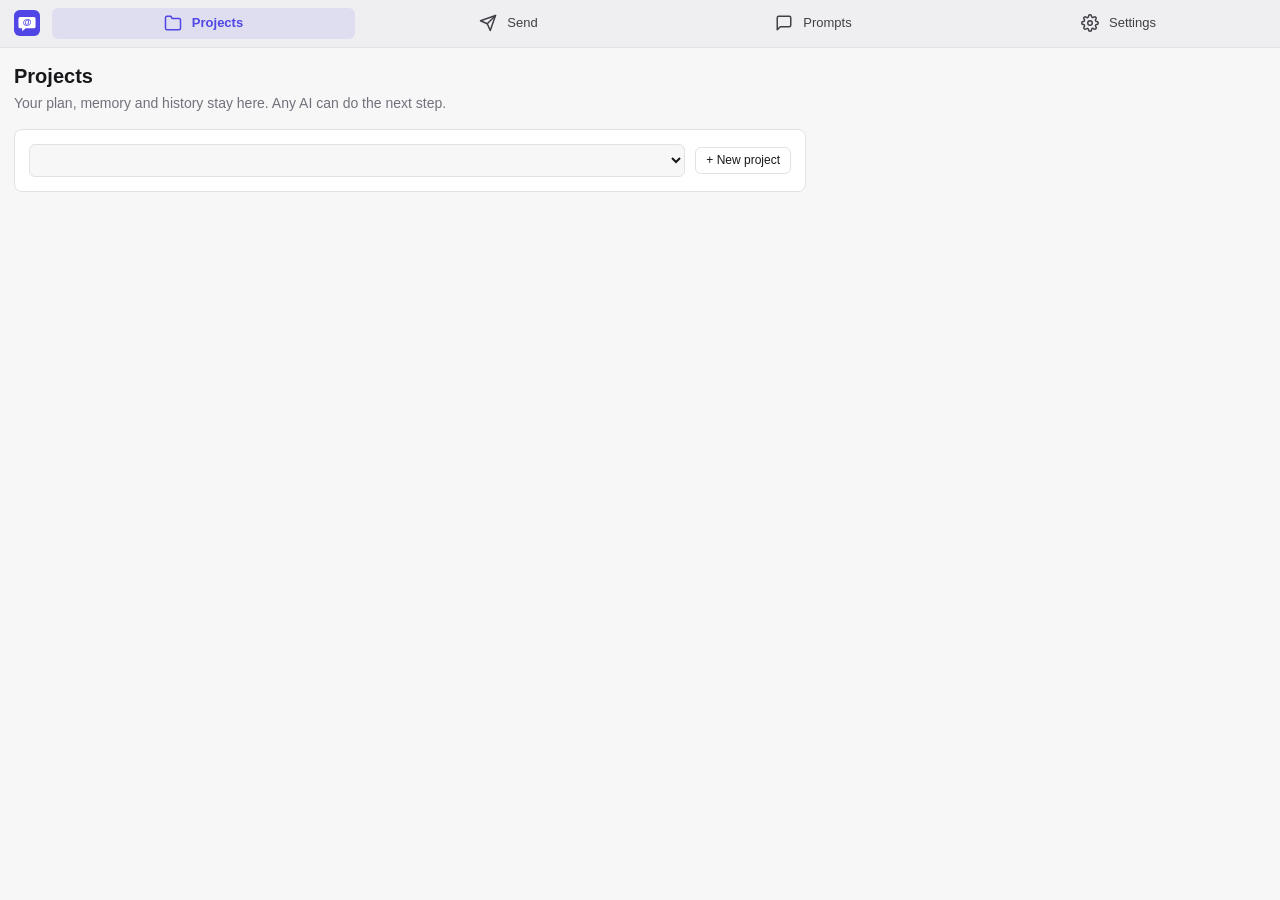
==== ui/manager.html @ dd1c1232 "WIP Phase 3.2 Step A: styles registry, library query, shared picker core, site overlay, manager tray" ====
<!DOCTYPE html>
<html lang="en">
<head>
  <meta charset="UTF-8">
  <meta name="viewport" content="width=device-width, initial-scale=1.0">
  <title>Workspace Manager</title>
  <link rel="icon" href="../icons/icon.svg">
  <link rel="stylesheet" href="manager.css">
  <script src="../utils/site_profiles_registry.js" defer></script>
  <script src="../utils/skills_registry.js" defer></script>
  <script src="../utils/styles_registry.js" defer></script>
  <script src="../utils/library.js" defer></script>
  <script src="../utils/picker_core.js" defer></script>
  <script src="modules/picker_tray.js" defer></script>
  <!-- Hidden in v0.6 (code kept): modules/context_transfer.js, modules/broadcast.js, modules/orchestrator.js -->
  <script src="../utils/workflow_prompts.js" defer></script>
  <script src="modules/projects.js" defer></script>
  <script src="modules/send.js" defer></script>
  <script src="modules/skills.js" defer></script>
  <script src="modules/connection.js" defer></script>
  <script src="modules/debug_test.js" defer></script>
  <script src="manager.js" defer></script>
</head>
<body>
  <div class="app-container">
    <!-- Left Panel: Sidebar Navigation -->
    <aside class="sidebar">
      <div class="sidebar-header">
        <img class="logo" src="../icons/icon.svg" alt="">
        <span class="brand-title">Workspace Manager</span>
      </div>

      <nav class="nav-menu">
        <button class="nav-item active" data-target="projects">
          <svg class="nav-icon" viewBox="0 0 24 24" fill="none" stroke="currentColor" stroke-width="2" stroke-linecap="round" stroke-linejoin="round">
            <path d="M22 19a2 2 0 0 1-2 2H4a2 2 0 0 1-2-2V5a2 2 0 0 1 2-2h5l2 3h9a2 2 0 0 1 2 2z"></path>
          </svg>
          <span class="nav-label">Projects</span>
        </button>

        <button class="nav-item" data-target="send">
          <svg class="nav-icon" viewBox="0 0 24 24" fill="none" stroke="currentColor" stroke-width="2" stroke-linecap="round" stroke-linejoin="round">
            <line x1="22" y1="2" x2="11" y2="13"></line>
            <polygon points="22 2 15 22 11 13 2 9 22 2"></polygon>
          </svg>
          <span class="nav-label">Send</span>
        </button>

        <button class="nav-item" data-target="skills">
          <svg class="nav-icon" viewBox="0 0 24 24" fill="none" stroke="currentColor" stroke-width="2" stroke-linecap="round" stroke-linejoin="round">
            <path d="M21 15a2 2 0 0 1-2 2H7l-4 4V5a2 2 0 0 1 2-2h14a2 2 0 0 1 2 2z"></path>
          </svg>
          <span class="nav-label">Prompts</span>
        </button>

        <button class="nav-item" data-target="settings">
          <svg class="nav-icon" viewBox="0 0 24 24" fill="none" stroke="currentColor" stroke-width="2" stroke-linecap="round" stroke-linejoin="round">
            <circle cx="12" cy="12" r="3"></circle>
            <path d="M19.4 15a1.65 1.65 0 0 0 .33 1.82l.06.06a2 2 0 1 1-2.83 2.83l-.06-.06a1.65 1.65 0 0 0-1.82-.33 1.65 1.65 0 0 0-1 1.51V21a2 2 0 1 1-4 0v-.09A1.65 1.65 0 0 0 9 19.4a1.65 1.65 0 0 0-1.82.33l-.06.06a2 2 0 1 1-2.83-2.83l.06-.06A1.65 1.65 0 0 0 4.68 15a1.65 1.65 0 0 0-1.51-1H3a2 2 0 1 1 0-4h.09A1.65 1.65 0 0 0 4.6 9a1.65 1.65 0 0 0-.33-1.82l-.06-.06a2 2 0 1 1 2.83-2.83l.06.06A1.65 1.65 0 0 0 9 4.68a1.65 1.65 0 0 0 1-1.51V3a2 2 0 1 1 4 0v.09a1.65 1.65 0 0 0 1 1.51 1.65 1.65 0 0 0 1.82-.33l.06-.06a2 2 0 1 1 2.83 2.83l-.06.06A1.65 1.65 0 0 0 19.4 9a1.65 1.65 0 0 0 1.51 1H21a2 2 0 1 1 0 4h-.09a1.65 1.65 0 0 0-1.51 1z"></path>
          </svg>
          <span class="nav-label">Settings</span>
        </button>

        <button class="nav-item debug-mode-only" data-target="debug-test">
          <svg class="nav-icon" viewBox="0 0 24 24" fill="none" stroke="currentColor" stroke-width="2" stroke-linecap="round" stroke-linejoin="round">
            <polyline points="4 17 10 11 4 5"></polyline>
            <line x1="12" y1="19" x2="20" y2="19"></line>
          </svg>
          <span class="nav-label">Debug</span>
        </button>
      </nav>
    </aside>

    <!-- Right Panel: Dynamic Content View -->
    <main class="content-area">

      <!-- Projects Module -->
      <section id="view-projects" class="module-view active">
        <div class="view-header">
          <h1 class="view-title">Projects</h1>
          <p class="view-description">Your plan, memory and history stay here. Any AI can do the next step.</p>
        </div>

        <div class="view-body">
          <div class="card project-bar">
            <select id="proj-select" class="select" aria-label="Project"></select>
            <button id="btn-proj-new" class="btn btn-small">+ New project</button>
          </div>

          <div id="proj-new-form" class="card form" hidden>
            <h2>New project</h2>
            <label for="proj-new-goal">What do you want to get done?</label>
            <textarea id="proj-new-goal" class="text-input" rows="3" placeholder="Plan a one-day trip to Chicago on Saturday, back by 9 pm, no car, about $80."></textarea>
            <label for="proj-new-title">Name <span class="muted">(optional)</span></label>
            <input type="text" id="proj-new-title" class="text-input" placeholder="Saturday in Chicago">
            <p class="muted small">That's all. The AI plans the work and keeps the project memory up to date as it goes.</p>
            <div class="form-actions">
              <button type="button" id="btn-proj-new-cancel" class="btn">Cancel</button>
              <button type="button" id="btn-proj-create" class="btn btn-primary">Create</button>
            </div>
          </div>

          <div id="proj-empty" class="card empty-state" hidden>
            <p>No projects yet.</p>
            <p class="muted">Write what you want to get done in one sentence. The AI plans it, runs the parts in separate chats (ChatGPT and Gemini), combines the results and keeps a memory you can take to any chat.</p>
          </div>

          <div id="proj-main" hidden>
            <div class="card">
              <div class="card-header">
                <h2>Steps</h2>
                <label class="main-ai small">Main AI <select id="proj-main-ai" class="select"><option value="chatgpt">ChatGPT</option><option value="gemini">Gemini</option></select></label>
              </div>
              <ol id="proj-flow" class="flow"></ol>
              <p id="proj-status" class="status-line"></p>
            </div>

            <div class="card">
              <button id="btn-proj-mem-toggle" class="fold-head" aria-expanded="false">
                <span class="fold-arrow">▸</span> Memory <span id="proj-mem-version" class="muted small"></span>
                <span id="proj-mem-new" class="status-chip status-working" hidden>new changes</span>
              </button>
              <div id="proj-mem-body" class="fold-body" hidden>
                <div id="proj-mem-changes" class="mem-changes" hidden></div>
                <textarea id="proj-memory" class="text-input mono mem-text" rows="12" spellcheck="false"></textarea>
                <div class="composer-footer">
                  <span id="proj-mem-status" class="status-line"></span>
                  <div>
                    <button id="btn-proj-history" class="btn-link">Versions</button>
                    <button id="btn-proj-undo" class="btn-link">Undo last update</button>
                    <button id="btn-proj-mem-save" class="btn btn-small" hidden>Save as new version</button>
                  </div>
                </div>
                <div id="proj-history" class="history-list" hidden></div>
              </div>
            </div>

            <div class="card">
              <button id="btn-proj-log-toggle" class="fold-head" aria-expanded="false">
                <span class="fold-arrow">▸</span> History <span id="proj-log-count" class="muted small"></span>
              </button>
              <div id="proj-log-body" class="fold-body" hidden>
                <div id="proj-steps" class="step-list"></div>
                <div class="task-actions"><button id="btn-proj-delete" class="btn-link danger-link">Delete project</button></div>
              </div>
            </div>
          </div>

          <dialog id="proj-archive" class="archive-dialog">
            <div class="card-header"><h2 id="proj-archive-title">Full answer</h2><button id="btn-proj-archive-close" class="btn btn-small">Close</button></div>
            <pre id="proj-archive-text"></pre>
          </dialog>
        </div>
      </section>

      <!-- Send Module -->
      <section id="view-send" class="module-view">
        <div class="view-header">
          <h1 class="view-title">Send</h1>
          <p class="view-description">Type once, send to the chatbot tabs you pick, and see when each one is done.</p>
        </div>

        <div class="view-body">
          <div class="card">
            <div class="card-header">
              <h2>Open chatbot tabs</h2>
              <button id="btn-send-select-all" class="btn-link">Select all / none</button>
            </div>
            <div id="send-tabs-list" class="tab-list">
              <div class="empty-note">Looking for chatbot tabs…</div>
            </div>
          </div>

          <div class="card">
            <textarea id="send-prompt" class="text-input composer" placeholder="Type a prompt. Type ;; for saved prompts, styles and project memory. Press ⌘/Ctrl + Enter to send."></textarea>
            <p id="send-style-line" class="style-line small" hidden></p>
            <div class="composer-footer">
              <span id="send-status" class="status-line"></span>
              <div class="composer-actions">
                <span id="send-answer-slot"></span>
                <button id="btn-send" class="btn btn-primary">Send</button>
              </div>
            </div>
          </div>
        </div>
      </section>

      <!-- Prompts (Skills) Module -->
      <section id="view-skills" class="module-view">
        <div class="view-header">
          <h1 class="view-title">Prompts</h1>
          <p class="view-description">Saved prompts. On a supported chat site, type ;; in the message box to pick one (you can change the key in Settings).</p>
        </div>

        <div class="view-body prompts-layout">
          <div class="card prompts-list-card">
            <div class="card-header">
              <h2>Your prompts</h2>
              <button id="btn-add-skill-trigger" class="btn btn-small">+ New</button>
            </div>
            <div id="skills-list" class="prompts-list"></div>
          </div>

          <div class="card prompts-editor-card">
            <h2 id="skill-editor-title">Prompt</h2>
            <form id="skill-form" class="form">
              <label for="input-skill-keyword">Keyword</label>
              <input type="text" id="input-skill-keyword" class="text-input" placeholder="@my_prompt" required>

              <label for="input-skill-desc">Description</label>
              <input type="text" id="input-skill-desc" class="text-input" placeholder="What is it for?">

              <label for="textarea-skill-prompt">Prompt text</label>
              <textarea id="textarea-skill-prompt" class="text-input prompt-text" placeholder="The text that gets inserted…" required></textarea>

              <div class="form-actions">
                <button type="button" id="btn-delete-skill" class="btn btn-danger">Delete</button>
                <button type="submit" id="btn-save-skill" class="btn btn-primary">Save</button>
              </div>
            </form>
          </div>
        </div>
      </section>

      <!-- Settings Module (includes the former Connection view) -->
      <section id="view-settings" class="module-view">
        <div class="view-header">
          <h1 class="view-title">Settings</h1>
          <p class="view-description">How the extension looks and behaves.</p>
        </div>

        <div class="view-body">
          <div class="card">
            <h2>Prompt pop-up</h2>
            <div class="setting-row">
              <label for="checkbox-enable-webpage">Show the pop-up on chat sites</label>
              <input type="checkbox" id="checkbox-enable-webpage">
            </div>
            <div class="setting-row">
              <label for="select-trigger-char">Key that opens it</label>
              <select id="select-trigger-char" class="select">
                <option value=";;">;; (recommended)</option>
                <option value="@">@</option>
                <option value="#">#</option>
                <option value="/">/</option>
                <option value="disabled">Off</option>
              </select>
            </div>
          </div>

          <div class="card">
            <h2>Notifications</h2>
            <div class="setting-row">
              <label for="checkbox-notify-done">Notify me when an answer is ready</label>
              <input type="checkbox" id="checkbox-notify-done">
            </div>
            <p class="muted small">Only for tabs shown on the Send page, and only when you are looking at another tab.</p>
          </div>

          <div class="card">
            <h2>Projects</h2>
            <div class="setting-row">
              <label for="checkbox-keep-worker-tabs">Keep chat tabs open after a step</label>
              <input type="checkbox" id="checkbox-keep-worker-tabs">
            </div>
            <p class="muted small">Off: tabs opened for a step close once the answer is saved. You can reopen saved chats from History.</p>
            <div class="setting-row">
              <label for="checkbox-temp-chats">Use temporary chats for Plan and tasks</label>
              <input type="checkbox" id="checkbox-temp-chats">
            </div>
            <p class="muted small">On: these chats stay out of your chat history and can't be reopened once closed; their answers are kept in the project (Full answer). Combine and Continue always use normal chats.</p>
            <div class="setting-row">
              <label for="select-chores-ai">AI for chores (memory updates)</label>
              <select id="select-chores-ai" class="select">
                <option value="same">Same as the project's main AI</option>
                <option value="chatgpt">ChatGPT</option>
                <option value="gemini">Gemini</option>
              </select>
            </div>
            <p class="muted small">Chores run in a temporary chat, so they don't fill up your chat history.</p>
            <div class="setting-row debug-mode-only">
              <label for="checkbox-dev-harness">Dev harness (lets http://localhost pages drive chat tabs)</label>
              <input type="checkbox" id="checkbox-dev-harness">
            </div>
          </div>

          <div class="card">
            <h2>Window</h2>
            <div class="setting-row">
              <span>Open as</span>
              <div class="segment-control">
                <button class="segment-btn active" id="btn-mode-window" data-mode="window">Window</button>
                <button class="segment-btn" id="btn-mode-panel" data-mode="panel">Side panel</button>
              </div>
            </div>
          </div>

          <div id="view-connection" class="card">
            <h2>Supported sites</h2>
            <p class="muted small">ChatGPT and Gemini are tested in this version. Claude and Copilot may need selector updates.</p>
            <div class="site-tags">
              <span class="tag">ChatGPT</span><span class="tag">Gemini</span><span class="tag">Claude</span><span class="tag">Copilot</span>
            </div>
            <details class="advanced">
              <summary>Advanced: check a site profile (JSON)</summary>
              <textarea id="textarea-profile-import" class="text-input mono" placeholder='{ "siteName": "CustomSite", "selectors": { "inputSelector": "..." } }'></textarea>
              <div class="form-actions start">
                <button id="btn-validate-profile" class="btn btn-small">Check</button>
                <span id="profile-validation-badge" class="dbg-status-badge"></span>
              </div>
            </details>
          </div>
        </div>
      </section>

      <!-- Debug Test Module -->
      <section id="view-debug-test" class="module-view debug-mode-only">
        <div class="view-header">
          <div class="title-wrap">
            <h1 class="view-title">Debug Test Suite</h1>
            <p class="view-description">Run Website DOM automation tests and Browser extension API tests.</p>
          </div>
          <span class="badge badge-indigo">Milestone 1.3</span>
        </div>
        <div class="view-body">
          <div class="debug-grid">
            <!-- Part A: Website Test (DOM Automation) -->
            <div class="debug-card">
              <h3>Part A: Website Test (DOM Automation)</h3>
              <p class="card-desc">Interact with the active AI page tab via bridge.js primitives.</p>
              <div class="debug-controls">
                <div class="dbg-control-row">
                  <button id="btn-dbg-ping" class="dbg-btn">Handshake Ping</button>
                  <span id="dbg-ping-status" class="dbg-status-badge"></span>
                </div>
                
                <div class="dbg-control-row">
                  <div class="dbg-input-group">
                    <input type="text" id="input-dbg-text" placeholder="Prompt text to inject..." class="dbg-text-input">
                    <button id="btn-dbg-write" class="dbg-btn">Write Input</button>
                  </div>
                  <span id="dbg-write-status" class="dbg-status-badge"></span>
                </div>
                
                <div class="dbg-control-row">
                  <button id="btn-dbg-send" class="dbg-btn">Submit Trigger</button>
                  <span id="dbg-send-status" class="dbg-status-badge"></span>
                </div>

                <div class="dbg-control-row">
                  <button id="btn-dbg-observe" class="dbg-btn">Start Observe State</button>
                  <div class="dbg-status-traffic">
                    <div id="dbg-traffic-light" class="traffic-light light-inactive"></div>
                    <span id="dbg-traffic-text" class="traffic-text">Inactive</span>
                  </div>
                </div>
                
                <div class="dbg-control-row dbg-col">
                  <div class="dbg-input-group">
                    <button id="btn-dbg-scan-buttons" class="dbg-btn" title="Scan copy buttons on page">Scan Buttons</button>
                    <select id="select-dbg-copy-button" class="dbg-select">
                      <option value="">Scan page first...</option>
                    </select>
                    <button id="btn-dbg-copy" class="dbg-btn">Copy Turn</button>
                  </div>
                  <pre id="dbg-copy-preview" class="dbg-preview-box dbg-hidden"></pre>
                </div>
                
                <div class="dbg-control-row">
                  <button id="btn-dbg-reset" class="dbg-btn">Reset Tab</button>
                  <span id="dbg-reset-status" class="dbg-status-badge"></span>
                </div>
              </div>
            </div>

            <!-- Part B: Browser Test (Background APIs) -->
            <div class="debug-card">
              <h3>Part B: Browser Test (Background APIs)</h3>
              <p class="card-desc">Verify tab status metrics and messaging channels.</p>
              <div class="debug-controls">
                <div class="dbg-control-row dbg-col">
                  <button id="btn-dbg-fetch-tabs" class="dbg-btn">Fetch Active Tabs</button>
                  <pre id="dbg-tabs-status" class="dbg-preview-box dbg-hidden"></pre>
                </div>
                
                <div class="dbg-control-row">
                  <div class="dbg-input-group">
                    <button id="btn-dbg-scan-tabs" class="dbg-btn" title="Scan browser tabs">Scan Tabs</button>
                    <select id="select-dbg-switch-tab" class="dbg-select">
                      <option value="">Scan tabs first...</option>
                    </select>
                    <button id="btn-dbg-switch-tab" class="dbg-btn">Switch Focus</button>
                  </div>
                  <span id="dbg-switch-status" class="dbg-status-badge"></span>
                </div>
                
                <div class="dbg-control-row">
                  <button id="btn-dbg-clip-bypass" class="dbg-btn">Test Clipboard OS Bypass</button>
                  <span id="dbg-clip-bypass-status" class="dbg-status-badge"></span>
                </div>
                
                <div class="dbg-control-row">
                  <button id="btn-dbg-router" class="dbg-btn">Test Router Navigation</button>
                  <span id="dbg-router-status" class="dbg-status-badge"></span>
                </div>
              </div>
            </div>
          </div>
          
          <!-- Debug Logs Console -->
          <div class="debug-console">
            <div class="console-header">
              <span>Test Console Logs</span>
              <div class="console-actions">
                <button id="btn-dbg-copy-logs" class="clear-btn" style="margin-right: 12px; color: var(--accent-teal);">Copy Logs</button>
                <button id="btn-dbg-clear-logs" class="clear-btn">Clear</button>
              </div>
            </div>
            <div id="debug-log-output" class="console-body">Ready for command. Select a tab in the main window and trigger a handshake.</div>
          </div>
        </div>
      </section>
    </main>
  </div>

  <!-- Detached State Placeholder for Sidebar/Panel view -->
  <div id="detached-placeholder" class="detached-placeholder">
    <div class="placeholder-card">
      <h3>Workspace Manager is open in its own window</h3>
      <p>Click here to show it in the side panel instead.</p>
      <button id="btn-dock-here" class="btn btn-primary">Use side panel</button>
    </div>
  </div>
</body>
</html>
---- ui/manager.css ----
/* Workspace Manager - Base Styling */
/* v0.6: plain, flat look; follows the system light/dark setting */

:root {
  --font-family: -apple-system, BlinkMacSystemFont, "Segoe UI", Roboto, "Helvetica Neue", Arial, sans-serif;
  --font-mono: ui-monospace, SFMono-Regular, Menlo, Consolas, monospace;

  --bg-base: #f7f7f8;
  --bg-surface: #ffffff;
  --bg-sidebar: #efeff1;
  --bg-hover: rgba(0, 0, 0, 0.05);
  --border-color: #e2e2e6;

  --text-primary: #18181b;
  --text-secondary: #3f3f46;
  --text-muted: #71717a;

  --accent: #4f46e5;
  --accent-soft: rgba(79, 70, 229, 0.10);
  --on-accent: #ffffff;
  --ok: #15803d;
  --ok-soft: rgba(21, 128, 61, 0.12);
  --warn: #b45309;
  --warn-soft: rgba(180, 83, 9, 0.12);
  --danger: #dc2626;
  --danger-soft: rgba(220, 38, 38, 0.10);

  /* Names still used by inline styles in the debug view */
  --accent-indigo: var(--accent);
  --accent-purple: var(--accent);
  --accent-blue: var(--accent);
  --accent-teal: var(--ok);
  --accent-rose: var(--danger);
  --grad-primary: var(--accent);
  --text-secondary-alt: var(--text-secondary);

  --radius: 8px;
}

@media (prefers-color-scheme: dark) {
  :root {
    --bg-base: #18181b;
    --bg-surface: #212124;
    --bg-sidebar: #141416;
    --bg-hover: rgba(255, 255, 255, 0.06);
    --border-color: #303034;

    --text-primary: #f4f4f5;
    --text-secondary: #d4d4d8;
    --text-muted: #a1a1aa;

    --accent: #818cf8;
    --accent-soft: rgba(129, 140, 248, 0.14);
    --on-accent: #111827;
    --ok: #4ade80;
    --ok-soft: rgba(74, 222, 128, 0.14);
    --warn: #fbbf24;
    --warn-soft: rgba(251, 191, 36, 0.14);
    --danger: #f87171;
    --danger-soft: rgba(248, 113, 113, 0.12);
  }
}

* {
  box-sizing: border-box;
  margin: 0;
  padding: 0;
}

body {
  font-family: var(--font-family);
  font-size: 14px;
  line-height: 1.45;
  background: var(--bg-base);
  color: var(--text-primary);
  height: 100vh;
  overflow: hidden;
}

a { color: var(--accent); }

h2 {
  font-size: 13px;
  font-weight: 600;
  color: var(--text-primary);
}

.muted { color: var(--text-muted); }
.small { font-size: 12px; }

/* ---------- Layout ---------- */

.app-container {
  display: flex;
  width: 100%;
  height: 100vh;
}

.sidebar {
  width: 200px;
  flex-shrink: 0;
  display: flex;
  flex-direction: column;
  padding: 16px 10px;
  background: var(--bg-sidebar);
  border-right: 1px solid var(--border-color);
}

.sidebar-header {
  display: flex;
  align-items: center;
  gap: 10px;
  padding: 0 8px;
  margin-bottom: 20px;
}

.sidebar-header .logo {
  width: 26px;
  height: 26px;
  flex-shrink: 0;
}

.brand-title {
  font-size: 14px;
  font-weight: 600;
  white-space: nowrap;
}

.nav-menu {
  display: flex;
  flex-direction: column;
  gap: 2px;
}

.nav-item {
  display: flex;
  align-items: center;
  gap: 10px;
  padding: 8px 10px;
  border: none;
  border-radius: 6px;
  background: transparent;
  color: var(--text-secondary);
  font: inherit;
  font-size: 14px;
  text-align: left;
  cursor: pointer;
}

.nav-item:hover { background: var(--bg-hover); }

.nav-item.active {
  background: var(--accent-soft);
  color: var(--accent);
  font-weight: 600;
}

.nav-icon {
  width: 18px;
  height: 18px;
  flex-shrink: 0;
}

.content-area {
  flex: 1;
  min-width: 0;
  height: 100vh;
  overflow-y: auto;
}

.module-view {
  display: none;
  padding: 24px;
  max-width: 820px;
}

.module-view.active { display: block; }

.view-header { margin-bottom: 16px; }

.view-title {
  font-size: 20px;
  font-weight: 600;
}

.view-description {
  margin-top: 2px;
  color: var(--text-muted);
}

.view-body {
  display: flex;
  flex-direction: column;
  gap: 12px;
}

/* ---------- Cards, buttons, inputs ---------- */

.card {
  background: var(--bg-surface);
  border: 1px solid var(--border-color);
  border-radius: var(--radius);
  padding: 14px;
  display: flex;
  flex-direction: column;
  gap: 10px;
}

.card-header {
  display: flex;
  align-items: center;
  justify-content: space-between;
  gap: 8px;
}

.btn {
  font: inherit;
  font-size: 13px;
  font-weight: 500;
  padding: 7px 14px;
  border-radius: 6px;
  border: 1px solid var(--border-color);
  background: var(--bg-surface);
  color: var(--text-primary);
  cursor: pointer;
  white-space: nowrap;
}

.btn:hover { background: var(--bg-hover); }

.btn:disabled {
  opacity: 0.5;
  cursor: not-allowed;
}

.btn-primary {
  background: var(--accent);
  border-color: var(--accent);
  color: var(--on-accent);
}

.btn-primary:hover:not(:disabled) {
  background: var(--accent);
  filter: brightness(1.08);
}

.btn-danger {
  color: var(--danger);
  border-color: var(--danger-soft);
}

.btn-small {
  padding: 4px 10px;
  font-size: 12px;
}

.btn-link {
  border: none;
  background: none;
  color: var(--accent);
  font: inherit;
  font-size: 12px;
  cursor: pointer;
}

.text-input,
.select,
.quick-select {
  font: inherit;
  font-size: 13px;
  color: var(--text-primary);
  background: var(--bg-base);
  border: 1px solid var(--border-color);
  border-radius: 6px;
  padding: 7px 9px;
  width: 100%;
}

.text-input:focus,
.select:focus,
.quick-select:focus {
  outline: 2px solid var(--accent-soft);
  border-color: var(--accent);
}

.text-input:disabled { opacity: 0.7; }

textarea.text-input { resize: vertical; }

.mono {
  font-family: var(--font-mono);
  font-size: 12px;
  min-height: 90px;
}

.select { width: auto; }

input[type="checkbox"] {
  width: 16px;
  height: 16px;
  accent-color: var(--accent);
  cursor: pointer;
  flex-shrink: 0;
}

.tag {
  display: inline-block;
  font-size: 11px;
  font-weight: 500;
  padding: 1px 7px;
  border-radius: 999px;
  background: var(--bg-hover);
  color: var(--text-muted);
}

/* ---------- Send view ---------- */

.tab-list {
  display: flex;
  flex-direction: column;
}

.tab-row {
  display: grid;
  grid-template-columns: auto minmax(0, 1fr) auto;
  align-items: center;
  gap: 10px;
  padding: 7px 4px;
  border-top: 1px solid var(--border-color);
}

.tab-row:first-child { border-top: none; }

.tab-name {
  display: flex;
  align-items: baseline;
  gap: 8px;
  min-width: 0;
  border: none;
  background: none;
  color: var(--text-primary);
  font: inherit;
  text-align: left;
  cursor: pointer;
}

.tab-name:hover .tab-title { text-decoration: underline; }

.site-name {
  font-weight: 600;
  flex-shrink: 0;
}

.tab-title {
  color: var(--text-muted);
  font-size: 12px;
  overflow: hidden;
  text-overflow: ellipsis;
  white-space: nowrap;
}

.status-chip {
  font-size: 11px;
  font-weight: 600;
  padding: 2px 8px;
  border-radius: 999px;
  min-width: 64px;
  text-align: center;
  background: var(--bg-hover);
  color: var(--text-muted);
}

.status-empty { background: var(--bg-hover); color: var(--text-muted); }
.status-working { background: var(--warn-soft); color: var(--warn); }
.status-done { background: var(--ok-soft); color: var(--ok); }
.status-error { background: var(--danger-soft); color: var(--danger); }

.quick-select {
  width: auto;
  padding: 3px 6px;
  font-size: 12px;
}

.composer {
  min-height: 110px;
  font-size: 14px;
}

.composer-footer {
  display: flex;
  align-items: center;
  justify-content: space-between;
  gap: 10px;
}

.status-line {
  font-size: 12px;
  color: var(--text-muted);
}

.status-line.ok { color: var(--ok); }
.status-line.error { color: var(--danger); }

.empty-state {
  padding: 12px 4px;
  display: flex;
  flex-direction: column;
  gap: 6px;
}

.empty-note {
  color: var(--text-muted);
  font-size: 12px;
  padding: 6px 4px;
}

.site-links {
  display: flex;
  flex-wrap: wrap;
  gap: 8px;
  margin-top: 4px;
}

.site-links a {
  text-decoration: none;
  font-size: 13px;
  padding: 4px 10px;
  border: 1px solid var(--border-color);
  border-radius: 6px;
}

.site-links a:hover { background: var(--accent-soft); }

/* ---------- Prompts view ---------- */

.prompts-layout {
  flex-direction: row;
  align-items: stretch;
  height: calc(100vh - 120px);
  min-height: 360px;
}

.prompts-list-card {
  flex: 2;
  min-width: 0;
}

.prompts-editor-card {
  flex: 3;
  min-width: 0;
}

.prompts-list {
  flex: 1;
  overflow-y: auto;
  display: flex;
  flex-direction: column;
  gap: 4px;
}

.prompt-card {
  padding: 8px 10px;
  border-radius: 6px;
  border: 1px solid transparent;
  cursor: pointer;
}

.prompt-card:hover { background: var(--bg-hover); }

.prompt-card.selected {
  background: var(--accent-soft);
  border-color: var(--accent-soft);
}

.prompt-card-header {
  display: flex;
  justify-content: space-between;
  align-items: center;
  gap: 6px;
}

.prompt-card-key {
  font-size: 13px;
  color: var(--accent);
}

.prompt-card-desc {
  font-size: 12px;
  color: var(--text-muted);
  white-space: nowrap;
  overflow: hidden;
  text-overflow: ellipsis;
}

.form {
  display: flex;
  flex-direction: column;
  gap: 6px;
  flex: 1;
}

.form label {
  font-size: 12px;
  font-weight: 500;
  color: var(--text-muted);
  margin-top: 4px;
}

.prompt-text {
  flex: 1;
  min-height: 140px;
  resize: none;
}

.form-actions {
  display: flex;
  justify-content: flex-end;
  align-items: center;
  gap: 8px;
  margin-top: 6px;
}

.form-actions.start { justify-content: flex-start; }

/* ---------- Settings view ---------- */

.setting-row {
  display: flex;
  align-items: center;
  justify-content: space-between;
  gap: 12px;
  min-height: 32px;
}

.setting-row label { cursor: pointer; }

.segment-control {
  display: flex;
  border: 1px solid var(--border-color);
  border-radius: 6px;
  overflow: hidden;
}

.segment-btn {
  font: inherit;
  font-size: 12px;
  padding: 5px 12px;
  border: none;
  background: var(--bg-surface);
  color: var(--text-secondary);
  cursor: pointer;
}

.segment-btn + .segment-btn { border-left: 1px solid var(--border-color); }

.segment-btn.active {
  background: var(--accent);
  color: var(--on-accent);
}

.site-tags {
  display: flex;
  gap: 6px;
  flex-wrap: wrap;
}

.advanced summary {
  cursor: pointer;
  font-size: 12px;
  color: var(--text-muted);
  margin-bottom: 8px;
}

/* ---------- Side panel / narrow layout ---------- */

body.mode-panel .app-container,
.app-container.narrow {
  flex-direction: column;
}

body.mode-panel .sidebar {
  width: 100%;
  flex-direction: row;
  align-items: center;
  gap: 8px;
  padding: 8px 10px;
  border-right: none;
  border-bottom: 1px solid var(--border-color);
}

body.mode-panel .sidebar-header { margin: 0; padding: 0 4px; }
body.mode-panel .brand-title { display: none; }
body.mode-panel .nav-menu { flex-direction: row; flex: 1; }
body.mode-panel .nav-item { flex: 1; justify-content: center; padding: 6px 4px; font-size: 13px; min-width: 0; }
body.mode-panel .content-area { height: auto; flex: 1; }
body.mode-panel .module-view { padding: 14px; }
body.mode-panel .prompts-layout { flex-direction: column; height: auto; }

@media (max-width: 600px) {
  .app-container { flex-direction: column; }
  .sidebar {
    width: 100%;
    flex-direction: row;
    align-items: center;
    gap: 8px;
    padding: 8px 10px;
    border-right: none;
    border-bottom: 1px solid var(--border-color);
  }
  .sidebar-header { margin: 0; padding: 0 4px; }
  .brand-title { display: none; }
  .nav-menu { flex-direction: row; flex: 1; }
  .nav-item { flex: 1; justify-content: center; padding: 6px 4px; font-size: 13px; min-width: 0; }
  .content-area { height: auto; flex: 1; }
  .module-view { padding: 14px; }
  .prompts-layout { flex-direction: column; height: auto; }
}

/* ---------- Projects ---------- */

[hidden] { display: none !important; }

#proj-main { display: flex; flex-direction: column; gap: 12px; }
.project-bar { flex-direction: row; align-items: center; }
.project-bar .select { flex: 1; min-width: 0; }

.mem-text { min-height: 180px; font-size: 12px; line-height: 1.5; }

.mem-changes {
  border: 1px solid var(--accent-soft);
  background: var(--accent-soft);
  border-radius: 6px;
  padding: 10px;
  display: flex;
  flex-direction: column;
  gap: 6px;
  font-size: 13px;
}

.diff { font-family: var(--font-mono); font-size: 12px; display: flex; flex-direction: column; gap: 6px; }
.diff-section { font-weight: 600; color: var(--text-secondary); }
.diff-add { color: var(--ok); white-space: pre-wrap; }
.diff-ai { font-weight: 600; }
.diff-del { color: var(--danger); text-decoration: line-through; white-space: pre-wrap; }

.history-list { display: flex; flex-direction: column; border-top: 1px solid var(--border-color); }
.history-row {
  font: inherit;
  font-size: 13px;
  text-align: left;
  width: 100%;
  padding: 6px 2px;
  border: none;
  background: none;
  color: var(--text-primary);
  cursor: pointer;
}
.history-row:hover { background: var(--bg-hover); }
.history-diff { padding: 4px 8px 10px; }

.step-message { font-size: 12px; margin-top: 6px; }

/* Step line: done steps fold with ✓, the current one is open and highlighted, later ones are grey */
.main-ai { display: flex; gap: 6px; align-items: center; }
.flow { list-style: none; margin: 0; padding: 0; display: flex; flex-direction: column; }
.flow-step { position: relative; padding-left: 0; }
.flow-step:not(:last-child)::before {
  content: '';
  position: absolute;
  left: 11px;
  top: 30px;
  bottom: -2px;
  width: 2px;
  background: var(--border-color);
}
.flow-step.flow-done:not(:last-child)::before { background: var(--ok); opacity: 0.5; }
.flow-head {
  font: inherit;
  display: flex;
  align-items: center;
  gap: 10px;
  width: 100%;
  padding: 6px 4px 6px 0;
  border: none;
  background: none;
  color: var(--text-primary);
  text-align: left;
  cursor: pointer;
  border-radius: 6px;
}
.flow-head:hover { background: var(--bg-hover); }
.flow-dot {
  flex: none;
  width: 24px;
  height: 24px;
  border-radius: 50%;
  display: inline-flex;
  align-items: center;
  justify-content: center;
  font-size: 12px;
  font-weight: 600;
  border: 2px solid var(--border-color);
  background: var(--bg-surface);
  color: var(--text-muted);
  position: relative;
  z-index: 1;
}
.flow-name { font-weight: 600; font-size: 14px; white-space: nowrap; }
.flow-summary { flex: 1; min-width: 0; overflow: hidden; text-overflow: ellipsis; white-space: nowrap; }
.flow-done .flow-dot { border-color: var(--ok); background: var(--ok); color: var(--bg-surface); }
.flow-done .flow-name { color: var(--text-secondary); font-weight: 500; }
.flow-current .flow-dot, .flow-running .flow-dot { border-color: var(--accent); background: var(--accent); color: var(--on-accent); }
.flow-running .flow-dot { animation: flow-pulse 1.6s ease-in-out infinite; }
.flow-future .flow-name, .flow-skipped .flow-name { color: var(--text-muted); font-weight: 500; }
.flow-skipped .flow-name { text-decoration: line-through; }
@keyframes flow-pulse { 50% { box-shadow: 0 0 0 4px var(--accent-soft); } }
.flow-body {
  margin: 2px 0 10px 34px;
  display: flex;
  flex-direction: column;
  gap: 8px;
  font-size: 13px;
}
.flow-current > .flow-body, .flow-running > .flow-body {
  border-left: 3px solid var(--accent);
  background: var(--accent-soft);
  border-radius: 0 6px 6px 0;
  padding: 10px 12px;
  margin-left: 30px;
}
.flow-body p { margin: 0; }
.flow-actions { display: flex; flex-wrap: wrap; gap: 8px; align-items: center; }
.flow-actions .spacer { flex: 1; }
.short-toggle { display: flex; gap: 6px; align-items: center; }
.flow-past { display: flex; flex-direction: column; gap: 4px; border-top: 1px solid var(--border-color); padding-top: 6px; }
.step-line { display: flex; flex-wrap: wrap; gap: 4px 8px; align-items: center; }
.step-line .step-links { display: inline-flex; gap: 4px; }
.step-line .btn-link { padding: 0 6px 0 0; }
.chore-line { padding-left: 12px; border-left: 2px dashed var(--border-color); }
.inline-link { padding: 0; font-size: inherit; }

.fold-head {
  font: inherit;
  font-size: 14px;
  font-weight: 600;
  display: flex;
  align-items: center;
  gap: 8px;
  width: 100%;
  border: none;
  background: none;
  color: var(--text-primary);
  padding: 0;
  text-align: left;
  cursor: pointer;
}
.fold-head .muted { font-weight: 400; }
.fold-head .status-chip { margin-left: auto; white-space: nowrap; }
.fold-arrow { display: inline-block; transition: transform 0.15s; color: var(--text-muted); }
.fold-head[aria-expanded="true"] .fold-arrow { transform: rotate(90deg); }
.fold-body { display: flex; flex-direction: column; gap: 10px; margin-top: 10px; }

.task-list, .step-list { display: flex; flex-direction: column; }
.task-card { border-top: 1px solid var(--border-color); padding: 8px 0; display: flex; flex-direction: column; gap: 4px; }
.task-card:first-child { border-top: none; }
.task-head { display: flex; align-items: center; gap: 8px; }
.task-title { flex: 1; min-width: 0; font-size: 13px; }
.task-card p { margin: 4px 0; }
.task-actions { display: flex; justify-content: flex-end; gap: 12px; }
.result-text, .archive-dialog pre {
  font-family: var(--font-mono);
  font-size: 12px;
  white-space: pre-wrap;
  word-break: break-word;
  background: var(--bg-base);
  padding: 8px;
  border-radius: 6px;
  max-height: 320px;
  overflow: auto;
}

.step-row {
  display: grid;
  grid-template-columns: auto 1fr auto;
  gap: 4px 10px;
  align-items: center;
  border-top: 1px solid var(--border-color);
  padding: 7px 0;
  font-size: 13px;
}
.step-row:first-child { border-top: none; }
.step-links { grid-column: 2 / -1; display: flex; gap: 4px; }
.step-links .btn-link { padding: 0 8px 0 0; }
.step-error { color: var(--danger); }
.danger-link { color: var(--danger); }

.archive-dialog {
  width: min(760px, 92vw);
  max-height: 85vh;
  border: 1px solid var(--border-color);
  border-radius: var(--radius);
  background: var(--bg-surface);
  color: var(--text-primary);
  padding: 14px;
}
.archive-dialog pre { max-height: 70vh; }
.archive-dialog::backdrop { background: rgba(0, 0, 0, 0.35); }

@media (max-width: 440px) {
  .nav-icon { display: none; }
  .nav-menu { gap: 2px; }
}

/* ---------- Detached placeholder (side panel while the window is open) ---------- */

.detached-placeholder {
  display: none;
  position: absolute;
  inset: 0;
  align-items: center;
  justify-content: center;
  padding: 24px;
  background: var(--bg-base);
  cursor: pointer;
}

body.state-detached-placeholder .detached-placeholder { display: flex; }
body.state-detached-placeholder .app-container { display: none; }

.placeholder-card {
  max-width: 320px;
  text-align: center;
  display: flex;
  flex-direction: column;
  gap: 10px;
  align-items: center;
  padding: 24px;
  border: 1px solid var(--border-color);
  border-radius: var(--radius);
  background: var(--bg-surface);
}

.placeholder-card h3 { font-size: 15px; }
.placeholder-card p { color: var(--text-muted); font-size: 13px; }

/* ---------- Debug view (developer only, opened with ?debug) ---------- */

.debug-hidden { display: none !important; }

.debug-grid {
  display: grid;
  grid-template-columns: repeat(auto-fit, minmax(300px, 1fr));
  gap: 12px;
}

.debug-card {
  background: var(--bg-surface);
  border: 1px solid var(--border-color);
  border-radius: var(--radius);
  padding: 14px;
}

.debug-card h3 { font-size: 13px; margin-bottom: 4px; }
.debug-card .card-desc { font-size: 12px; color: var(--text-muted); margin-bottom: 10px; }

.debug-controls,
.dbg-input-group {
  display: flex;
  flex-direction: column;
  gap: 8px;
}

.dbg-control-row {
  display: flex;
  align-items: center;
  gap: 8px;
  margin-bottom: 8px;
}

.dbg-control-row.dbg-col {
  flex-direction: column;
  align-items: stretch;
}

.dbg-btn {
  font: inherit;
  font-size: 12px;
  padding: 6px 10px;
  border-radius: 6px;
  border: 1px solid var(--border-color);
  background: var(--bg-surface);
  color: var(--text-primary);
  cursor: pointer;
}

.dbg-btn:hover { background: var(--bg-hover); }

.dbg-text-input,
.dbg-num-input,
.dbg-select {
  font: inherit;
  font-size: 12px;
  color: var(--text-primary);
  background: var(--bg-base);
  border: 1px solid var(--border-color);
  border-radius: 6px;
  padding: 6px 8px;
}

.dbg-preview-box {
  font-family: var(--font-mono);
  font-size: 11px;
  background: var(--bg-base);
  border: 1px solid var(--border-color);
  border-radius: 6px;
  padding: 8px;
  white-space: pre-wrap;
  max-height: 160px;
  overflow: auto;
}

.dbg-preview-box.dbg-hidden { display: none; }

.dbg-status-badge {
  font-size: 11px;
  font-weight: 600;
  padding: 2px 6px;
  border-radius: 4px;
}

.dbg-status-badge.success { background: var(--ok-soft); color: var(--ok); }
.dbg-status-badge.error { background: var(--danger-soft); color: var(--danger); }
.dbg-status-badge.working { background: var(--warn-soft); color: var(--warn); }

.dbg-status-traffic {
  display: flex;
  align-items: center;
  gap: 8px;
}

.traffic-light {
  width: 10px;
  height: 10px;
  border-radius: 50%;
  background: var(--border-color);
}

.light-inactive { background: var(--border-color); }
.light-working { background: var(--warn); }
.light-complete { background: var(--ok); }
.light-newchat { background: var(--accent); }

.traffic-text { font-size: 12px; color: var(--text-muted); }

.debug-console {
  margin-top: 12px;
  border: 1px solid var(--border-color);
  border-radius: var(--radius);
  overflow: hidden;
}

.console-header {
  display: flex;
  justify-content: space-between;
  align-items: center;
  padding: 6px 10px;
  font-size: 12px;
  background: var(--bg-sidebar);
}

.clear-btn {
  border: none;
  background: none;
  color: var(--text-muted);
  font: inherit;
  font-size: 12px;
  cursor: pointer;
}

.console-body {
  font-family: var(--font-mono);
  font-size: 11px;
  padding: 10px;
  max-height: 200px;
  overflow: auto;
  white-space: pre-wrap;
  background: var(--bg-base);
}

.console-log-error { color: var(--danger); }
.console-log-success { color: var(--ok); }

/* Phase 3.2: picker tray, Answer button (styles = teal, symbol ≡) */
:root { --kind-styles: #0f766e; }
@media (prefers-color-scheme: dark) { :root { --kind-styles: #2dd4bf; } }
.picker-tray { margin: 0 0 8px; }
.picker-tray .wmp { --wmp-max: 220px; }
.picker-tray:focus { outline: none; }
.composer-actions { display: flex; gap: 8px; align-items: center; min-width: 0; }
.answer-btn { display: inline-flex; align-items: center; gap: 4px; max-width: 220px; min-width: 0; }
.answer-btn .answer-label { overflow: hidden; text-overflow: ellipsis; white-space: nowrap; }
.answer-sym { color: var(--kind-styles); font-weight: 700; }
.style-line { color: var(--text-muted); margin: 4px 0 0; overflow-wrap: anywhere; }
.instruction-box { resize: vertical; min-height: 44px; }
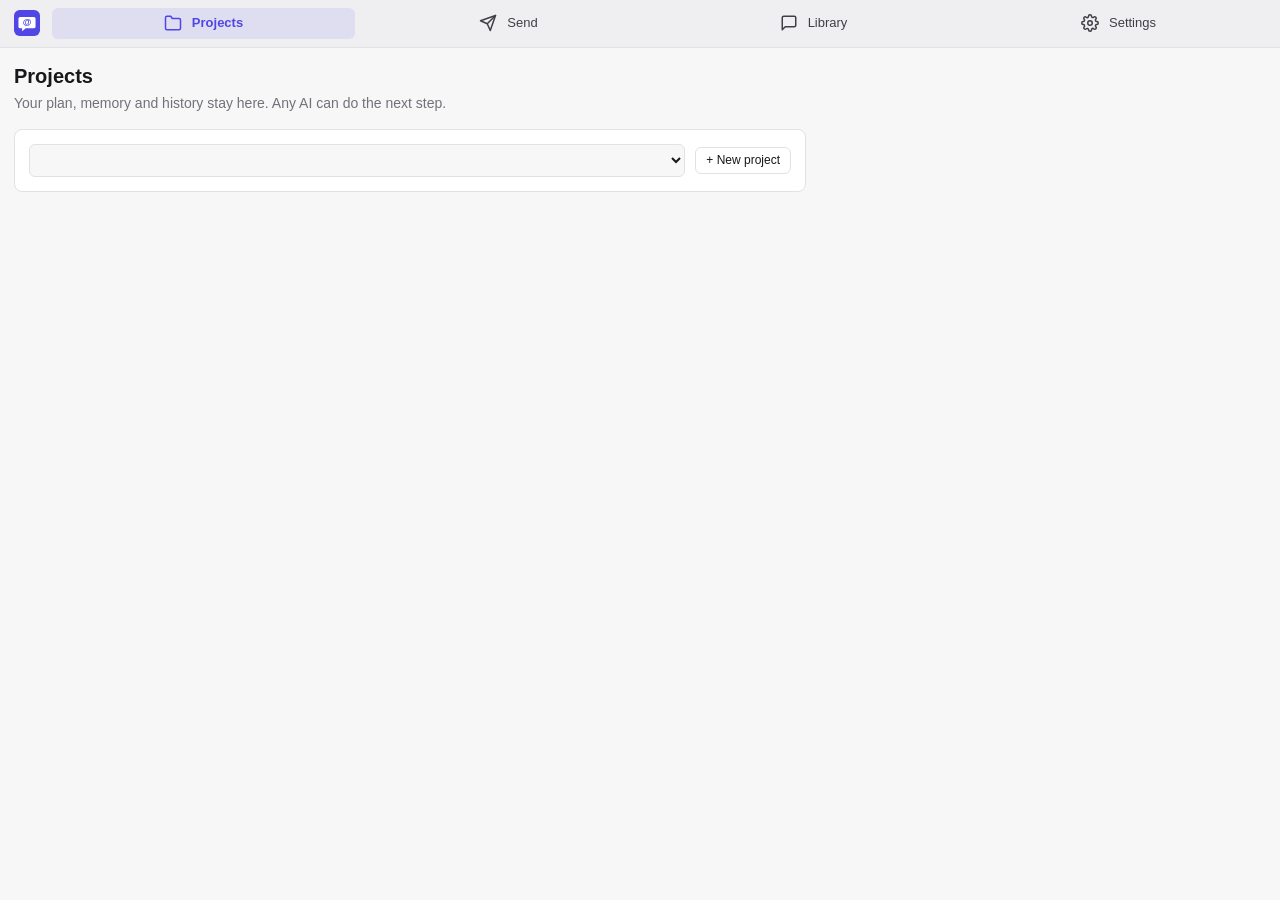
==== commit 65a583df: "Phase 3.2 Step A: Library page (Prompts / Styles tabs), style editor, open from picker ✎, previews, " ====
--- a/ui/manager.html
+++ b/ui/manager.html
@@ -17,6 +17,7 @@
   <script src="modules/projects.js" defer></script>
   <script src="modules/send.js" defer></script>
   <script src="modules/skills.js" defer></script>
+  <script src="modules/library_page.js" defer></script>
   <script src="modules/connection.js" defer></script>
   <script src="modules/debug_test.js" defer></script>
   <script src="manager.js" defer></script>
@@ -50,7 +51,7 @@
           <svg class="nav-icon" viewBox="0 0 24 24" fill="none" stroke="currentColor" stroke-width="2" stroke-linecap="round" stroke-linejoin="round">
             <path d="M21 15a2 2 0 0 1-2 2H7l-4 4V5a2 2 0 0 1 2-2h14a2 2 0 0 1 2 2z"></path>
           </svg>
-          <span class="nav-label">Prompts</span>
+          <span class="nav-label">Library</span>
         </button>
 
         <button class="nav-item" data-target="settings">
@@ -185,14 +186,18 @@
         </div>
       </section>
 
-      <!-- Prompts (Skills) Module -->
+      <!-- Library Module: Prompts and Styles tabs (section id kept as view-skills) -->
       <section id="view-skills" class="module-view">
         <div class="view-header">
-          <h1 class="view-title">Prompts</h1>
-          <p class="view-description">Saved prompts. On a supported chat site, type ;; in the message box to pick one (you can change the key in Settings).</p>
-        </div>
-
-        <div class="view-body prompts-layout">
+          <h1 class="view-title">Library</h1>
+          <div class="lib-tabs" role="tablist">
+            <button type="button" class="lib-tab active" role="tab" data-tab="prompts" aria-selected="true"><span class="lib-sym kind-prompts">@</span> Prompts</button>
+            <button type="button" class="lib-tab" role="tab" data-tab="styles" aria-selected="false"><span class="lib-sym kind-styles">≡</span> Styles</button>
+          </div>
+          <p class="view-description" id="lib-description">Saved prompts. On a supported chat site, type ;; in the message box to pick one (you can change the key in Settings).</p>
+        </div>
+
+        <div class="view-body prompts-layout lib-panel" id="lib-prompts" role="tabpanel">
           <div class="card prompts-list-card">
             <div class="card-header">
               <h2>Your prompts</h2>
@@ -215,7 +220,39 @@
 
               <div class="form-actions">
                 <button type="button" id="btn-delete-skill" class="btn btn-danger">Delete</button>
+                <button type="button" id="btn-reset-skill" class="btn" hidden>Reset to original</button>
                 <button type="submit" id="btn-save-skill" class="btn btn-primary">Save</button>
+              </div>
+            </form>
+          </div>
+        </div>
+        <div class="view-body prompts-layout lib-panel" id="lib-styles" role="tabpanel" hidden>
+          <div class="card prompts-list-card">
+            <div class="card-header">
+              <h2>Answer styles</h2>
+              <button id="btn-add-style" class="btn btn-small">+ New</button>
+            </div>
+            <div id="styles-list" class="prompts-list"></div>
+          </div>
+
+          <div class="card prompts-editor-card">
+            <h2 id="style-editor-title">Style</h2>
+            <form id="style-form" class="form">
+              <label for="input-style-name">Name</label>
+              <input type="text" id="input-style-name" class="text-input" placeholder="Formal tone" required>
+
+              <label for="select-style-group">Group</label>
+              <select id="select-style-group" class="text-input"></select>
+              <p id="style-group-hint" class="muted small-note"></p>
+
+              <label for="textarea-style-text">Requirement text</label>
+              <textarea id="textarea-style-text" class="text-input prompt-text style-text" placeholder="Use a formal tone." required></textarea>
+              <p class="muted small-note">Goes into the last line of the message: <span id="style-line-preview"></span></p>
+
+              <div class="form-actions">
+                <button type="button" id="btn-delete-style" class="btn btn-danger">Delete</button>
+                <button type="button" id="btn-reset-style" class="btn">Reset to original</button>
+                <button type="submit" class="btn btn-primary">Save</button>
               </div>
             </form>
           </div>
--- a/ui/manager.css
+++ b/ui/manager.css
@@ -1002,3 +1002,31 @@
 .answer-sym { color: var(--kind-styles); font-weight: 700; }
 .style-line { color: var(--text-muted); margin: 4px 0 0; overflow-wrap: anywhere; }
 .instruction-box { resize: vertical; min-height: 44px; }
+
+/* Phase 3.2: Library page (Prompts / Styles tabs) */
+:root { --kind-prompts: #4f46e5; }
+@media (prefers-color-scheme: dark) { :root { --kind-prompts: #a5b4fc; } }
+.kind-prompts { color: var(--kind-prompts); }
+.kind-styles { color: var(--kind-styles); }
+.lib-tabs { display: flex; gap: 4px; margin: 6px 0 8px; border-bottom: 1px solid var(--border-color); }
+.lib-tab {
+  background: none; border: 0; border-bottom: 2px solid transparent; margin-bottom: -1px;
+  padding: 6px 10px; font: inherit; font-size: 13px; color: var(--text-muted); cursor: pointer;
+}
+.lib-tab:hover { color: var(--text-primary); }
+.lib-tab.active { color: var(--text-primary); border-bottom-color: var(--accent); font-weight: 600; }
+.lib-sym { font-weight: 700; margin-right: 2px; }
+.lib-panel[hidden] { display: none; }
+.lib-group-head {
+  display: flex; justify-content: space-between; align-items: baseline; gap: 6px;
+  font-size: 11px; font-weight: 600; text-transform: uppercase; letter-spacing: .04em;
+  color: var(--text-muted); padding: 8px 10px 2px;
+}
+.lib-group-head:first-child { padding-top: 2px; }
+.lib-group-head .lib-group-rule { text-transform: none; letter-spacing: 0; font-weight: 400; }
+#styles-list .prompt-card-key { color: var(--kind-styles); }
+.style-text { min-height: 70px; flex: 0 0 auto; }
+.small-note { font-size: 12px; margin: 0 0 4px; overflow-wrap: anywhere; }
+.tag.tag-edited { background: var(--accent-soft); color: var(--accent); }
+.prompt-card.flash { animation: lib-flash 1.2s ease-out; }
+@keyframes lib-flash { from { box-shadow: 0 0 0 2px var(--accent); } to { box-shadow: 0 0 0 2px transparent; } }
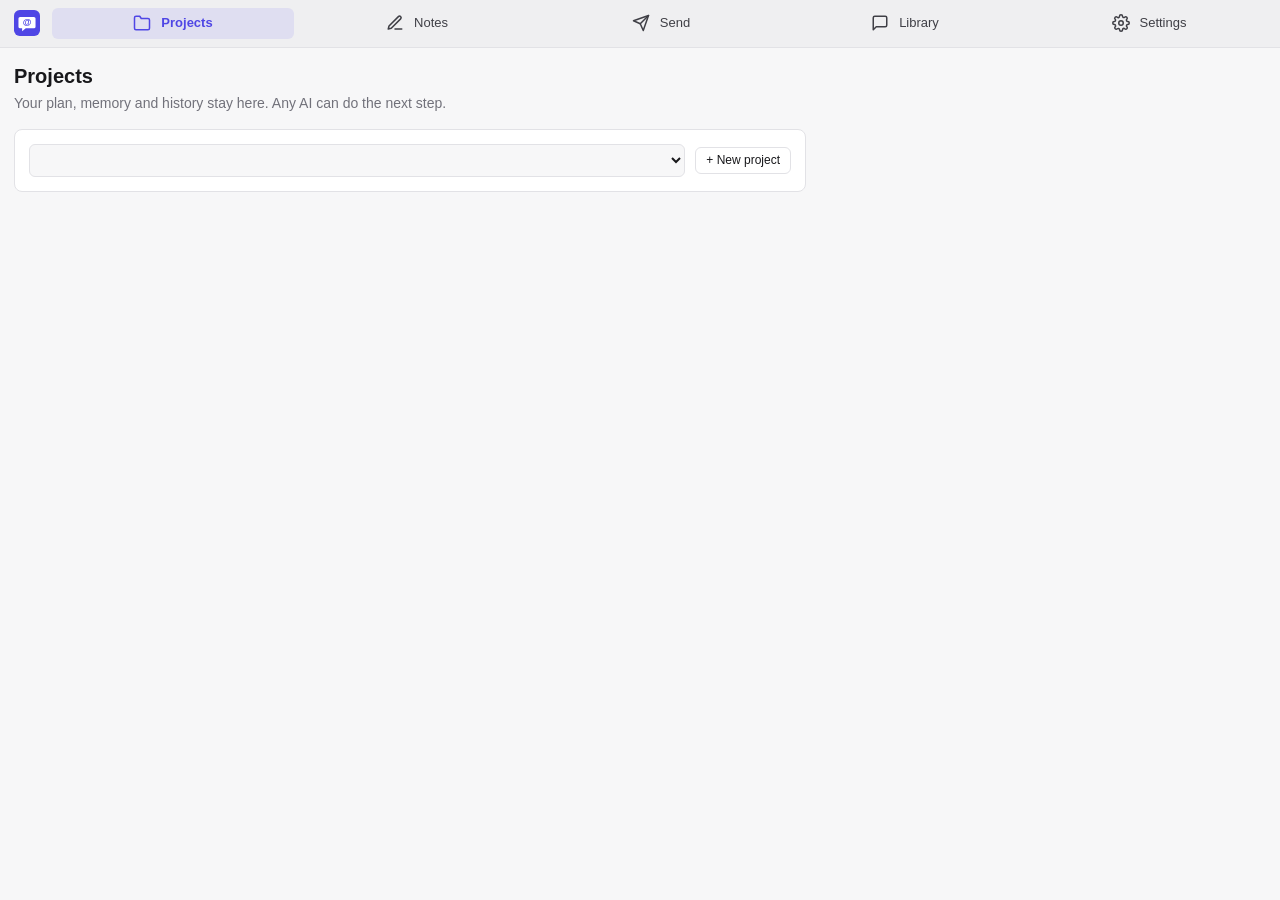
==== commit a05696b1: "Phase 3.2 Step B: Notes page, AI edit on request (diff, apply, undo), Save to Notes (right-click, Pr" ====
--- a/ui/manager.html
+++ b/ui/manager.html
@@ -12,9 +12,12 @@
   <script src="../utils/library.js" defer></script>
   <script src="../utils/picker_core.js" defer></script>
   <script src="modules/picker_tray.js" defer></script>
+  <script src="modules/markdown_view.js" defer></script>
   <!-- Hidden in v0.6 (code kept): modules/context_transfer.js, modules/broadcast.js, modules/orchestrator.js -->
   <script src="../utils/workflow_prompts.js" defer></script>
   <script src="modules/projects.js" defer></script>
+  <script src="../utils/notes_store.js" defer></script>
+  <script src="modules/notes.js" defer></script>
   <script src="modules/send.js" defer></script>
   <script src="modules/skills.js" defer></script>
   <script src="modules/library_page.js" defer></script>
@@ -39,6 +42,14 @@
           <span class="nav-label">Projects</span>
         </button>
 
+        <button class="nav-item" data-target="notes">
+          <svg class="nav-icon" viewBox="0 0 24 24" fill="none" stroke="currentColor" stroke-width="2" stroke-linecap="round" stroke-linejoin="round">
+            <path d="M12 20h9"></path>
+            <path d="M16.5 3.5a2.1 2.1 0 0 1 3 3L7 19l-4 1 1-4z"></path>
+          </svg>
+          <span class="nav-label">Notes</span>
+        </button>
+
         <button class="nav-item" data-target="send">
           <svg class="nav-icon" viewBox="0 0 24 24" fill="none" stroke="currentColor" stroke-width="2" stroke-linecap="round" stroke-linejoin="round">
             <line x1="22" y1="2" x2="11" y2="13"></line>
@@ -123,12 +134,16 @@
               </button>
               <div id="proj-mem-body" class="fold-body" hidden>
                 <div id="proj-mem-changes" class="mem-changes" hidden></div>
-                <textarea id="proj-memory" class="text-input mono mem-text" rows="12" spellcheck="false"></textarea>
+                <div id="proj-mem-view" class="md-view mem-view"></div>
+                <textarea id="proj-memory" class="text-input mono mem-text" rows="12" spellcheck="false" hidden></textarea>
                 <div class="composer-footer">
                   <span id="proj-mem-status" class="status-line"></span>
-                  <div>
+                  <div class="mem-actions">
+                    <button id="btn-proj-mem-edit" class="btn-link">Edit</button>
                     <button id="btn-proj-history" class="btn-link">Versions</button>
                     <button id="btn-proj-undo" class="btn-link">Undo last update</button>
+                    <button id="btn-proj-tidy" class="btn-link" title="A temporary chat rewrites the memory from the task results">Ask AI to tidy</button>
+                    <button id="btn-proj-mem-cancel" class="btn-link" hidden>Cancel</button>
                     <button id="btn-proj-mem-save" class="btn btn-small" hidden>Save as new version</button>
                   </div>
                 </div>
@@ -148,9 +163,67 @@
           </div>
 
           <dialog id="proj-archive" class="archive-dialog">
-            <div class="card-header"><h2 id="proj-archive-title">Full answer</h2><button id="btn-proj-archive-close" class="btn btn-small">Close</button></div>
+            <div class="card-header"><h2 id="proj-archive-title">Full answer</h2><span class="archive-actions"><span id="proj-archive-status" class="status-line"></span><button id="btn-proj-archive-note" class="btn btn-small">Save to Notes</button><button id="btn-proj-archive-close" class="btn btn-small">Close</button></span></div>
             <pre id="proj-archive-text"></pre>
           </dialog>
+        </div>
+      </section>
+
+      <!-- Notes Module -->
+      <section id="view-notes" class="module-view">
+        <div class="view-header">
+          <h1 class="view-title">Notes</h1>
+          <p class="view-description">Your own notes, saved as you type. Type ;; in any message box to put one in. The AI changes a note only when you ask, and you see the change first.</p>
+        </div>
+
+        <div class="view-body prompts-layout">
+          <div class="card prompts-list-card">
+            <div class="card-header">
+              <h2>Your notes</h2>
+              <button id="btn-note-new" class="btn btn-small">+ New</button>
+            </div>
+            <input type="search" id="note-search" class="text-input" placeholder="Search notes" aria-label="Search notes">
+            <div id="notes-list" class="prompts-list"></div>
+          </div>
+
+          <div class="card prompts-editor-card note-editor">
+            <div id="note-empty" class="empty-state">
+              <p>No note open.</p>
+              <p class="muted">Write down ideas, links or bits of answers you want to keep. Select text on any page and right-click → <em>Save to Notes</em>, or use "Save to Notes" on an answer in Projects.</p>
+            </div>
+            <div id="note-body" class="form" hidden>
+              <input type="text" id="note-title" class="text-input note-title" placeholder="Title (optional)" aria-label="Title">
+              <textarea id="note-text" class="text-input note-text" placeholder="Write anything…" aria-label="Note"></textarea>
+              <div class="note-ai">
+                <span id="note-ai-scope" class="muted small">AI · whole note:</span>
+                <button type="button" class="btn btn-small" data-ai="tidy">Tidy</button>
+                <button type="button" class="btn btn-small" data-ai="rephrase">Rephrase</button>
+                <button type="button" class="btn btn-small" data-ai="structure">Structure</button>
+                <form id="note-ai-form" class="note-ai-form">
+                  <input type="text" id="note-ai-custom" class="text-input" placeholder="Or say what to do…" aria-label="What the AI should do">
+                  <button type="submit" class="btn btn-small">Ask</button>
+                </form>
+              </div>
+              <div id="note-proposal" class="note-proposal" hidden>
+                <div id="note-proposal-head" class="note-proposal-head"></div>
+                <div id="note-proposal-diff" class="diff note-diff"></div>
+                <div id="note-proposal-actions" class="form-actions">
+                  <button type="button" id="btn-note-discard" class="btn">Discard</button>
+                  <button type="button" id="btn-note-apply" class="btn btn-primary">Apply</button>
+                </div>
+              </div>
+              <div class="composer-footer">
+                <span id="note-status" class="status-line"></span>
+                <div class="mem-actions">
+                  <button type="button" id="btn-note-versions" class="btn-link">Versions</button>
+                  <button type="button" id="btn-note-undo" class="btn-link">Undo</button>
+                  <button type="button" id="btn-note-project" class="btn-link" title="A new project with this note as its goal">Start a project</button>
+                  <button type="button" id="btn-note-delete" class="btn-link danger-link">Delete</button>
+                </div>
+              </div>
+              <div id="note-history" class="history-list" hidden></div>
+            </div>
+          </div>
         </div>
       </section>
 
@@ -174,7 +247,7 @@
 
           <div class="card">
             <textarea id="send-prompt" class="text-input composer" placeholder="Type a prompt. Type ;; for saved prompts, styles and project memory. Press ⌘/Ctrl + Enter to send."></textarea>
-            <p id="send-style-line" class="style-line small" hidden></p>
+            <span id="send-style-line"></span>
             <div class="composer-footer">
               <span id="send-status" class="status-line"></span>
               <div class="composer-actions">
--- a/ui/manager.css
+++ b/ui/manager.css
@@ -997,8 +997,7 @@
 .picker-tray .wmp { --wmp-max: 220px; }
 .picker-tray:focus { outline: none; }
 .composer-actions { display: flex; gap: 8px; align-items: center; min-width: 0; }
-.answer-btn { display: inline-flex; align-items: center; gap: 4px; max-width: 220px; min-width: 0; }
-.answer-btn .answer-label { overflow: hidden; text-overflow: ellipsis; white-space: nowrap; }
+.answer-btn { display: inline-flex; align-items: center; gap: 4px; flex: none; white-space: nowrap; }
 .answer-sym { color: var(--kind-styles); font-weight: 700; }
 .style-line { color: var(--text-muted); margin: 4px 0 0; overflow-wrap: anywhere; }
 .instruction-box { resize: vertical; min-height: 44px; }
@@ -1030,3 +1029,74 @@
 .tag.tag-edited { background: var(--accent-soft); color: var(--accent); }
 .prompt-card.flash { animation: lib-flash 1.2s ease-out; }
 @keyframes lib-flash { from { box-shadow: 0 0 0 2px var(--accent); } to { box-shadow: 0 0 0 2px transparent; } }
+
+/* Phase 3.2 A+: Answer button with a count, chips for picked styles */
+.answer-count {
+  font-size: 11px; font-weight: 600; min-width: 16px; padding: 0 5px; border-radius: 999px;
+  background: var(--kind-styles); color: var(--bg-surface); line-height: 16px; text-align: center;
+}
+.answer-control { display: inline-flex; flex-wrap: wrap; align-items: center; gap: 6px; min-width: 0; flex: 1; }
+.answer-chips { display: flex; flex-wrap: wrap; gap: 4px; min-width: 0; }
+.answer-chips[hidden] { display: none; }
+#view-send .answer-chips { margin: 6px 0 0; }
+.answer-chip {
+  display: inline-flex; align-items: center; gap: 2px; font-size: 12px; padding: 1px 2px 1px 8px; border-radius: 999px;
+  border: 1px solid color-mix(in srgb, var(--kind-styles) 45%, transparent);
+  background: color-mix(in srgb, var(--kind-styles) 10%, transparent); color: var(--text-primary); white-space: nowrap;
+}
+.answer-chip-x {
+  background: none; border: 0; cursor: pointer; color: var(--text-muted); font-size: 10px; padding: 0 4px; line-height: 16px;
+  border-radius: 999px;
+}
+.answer-chip-x:hover { color: var(--danger); background: var(--danger-soft); }
+
+/* Phase 3.2 A+: rendered memory (ui/modules/markdown_view.js) with the auto Progress section */
+.md-view { font-size: 13px; line-height: 1.45; color: var(--text-secondary); overflow-wrap: anywhere; }
+.md-view .md-h { font-size: 12px; font-weight: 700; text-transform: uppercase; letter-spacing: .04em; color: var(--text-muted);
+  margin: 12px 0 4px; }
+.md-view > .md-h:first-child { margin-top: 0; }
+.md-view .md-p { margin: 0 0 6px; }
+.md-view .md-list { margin: 0 0 6px; padding-left: 18px; }
+.md-view .md-list li { margin: 1px 0; }
+.md-view code { font-family: var(--font-mono); font-size: 12px; background: var(--bg-hover); padding: 0 4px; border-radius: 4px; }
+.md-view .md-pre { font-family: var(--font-mono); font-size: 12px; background: var(--bg-hover); padding: 8px; border-radius: 6px;
+  white-space: pre-wrap; margin: 0 0 6px; }
+.md-view a { color: var(--accent); }
+.md-view .md-tag { font-size: 11px; color: var(--text-muted); }
+.mem-view { padding: 4px 2px 8px; }
+.mem-progress { margin-top: 10px; padding: 6px 10px; border-radius: 6px; background: var(--bg-hover); }
+.mem-progress .md-h { margin-top: 2px; }
+.mem-actions { display: flex; flex-wrap: wrap; gap: 4px 10px; align-items: center; justify-content: flex-end; }
+/* In a step's actions the Answer control gets its own row; the send buttons follow below */
+.flow-actions .answer-control { flex: 1 1 100%; }
+
+/* Phase 3.2 B: Notes page (notes = amber, symbol ✎) */
+:root { --kind-notes: #b45309; }
+@media (prefers-color-scheme: dark) { :root { --kind-notes: #fbbf24; } }
+.kind-notes { color: var(--kind-notes); }
+#notes-list .prompt-card-key { color: var(--kind-notes); min-width: 0; overflow: hidden; text-overflow: ellipsis; white-space: nowrap; }
+#note-search { flex: none; }
+.note-editor .empty-state { margin: auto 0; }
+.note-title { font-weight: 600; }
+.note-text { flex: 1; min-height: 220px; resize: vertical; line-height: 1.5; }
+.note-ai { display: flex; flex-wrap: wrap; align-items: center; gap: 6px; }
+.note-ai-form { display: flex; gap: 6px; flex: 1 1 200px; min-width: 0; }
+.note-ai-form .text-input { flex: 1; min-width: 0; padding-top: 4px; padding-bottom: 4px; }
+.note-proposal {
+  border: 1px solid color-mix(in srgb, var(--kind-notes) 45%, transparent);
+  background: color-mix(in srgb, var(--kind-notes) 7%, transparent);
+  border-radius: 6px; padding: 10px; display: flex; flex-direction: column; gap: 8px; font-size: 13px;
+}
+.note-proposal.is-error { border-color: var(--danger); background: var(--danger-soft); }
+.note-diff { max-height: 280px; overflow-y: auto; gap: 2px; }
+.note-diff .diff-same { font-style: italic; }
+.note-proposal .form-actions { margin: 0; }
+.archive-actions { display: inline-flex; align-items: center; gap: 8px; }
+.note-version { display: flex; justify-content: space-between; align-items: center; gap: 8px; }
+.note-ai-form { flex-basis: 100%; }
+.note-diff { font-family: inherit; font-size: 13px; }
+.note-diff .diff-del, .note-diff .diff-add { padding: 1px 6px; border-left: 3px solid; border-radius: 2px; }
+.note-diff .diff-del { border-color: var(--danger); background: var(--danger-soft); }
+.note-diff .diff-add { border-color: var(--ok); background: color-mix(in srgb, var(--ok) 10%, transparent); text-decoration: none; }
+.note-diff .diff-del + .diff-add { margin-bottom: 4px; }
+#notes-list .prompt-card-header > span { white-space: nowrap; flex: none; }
